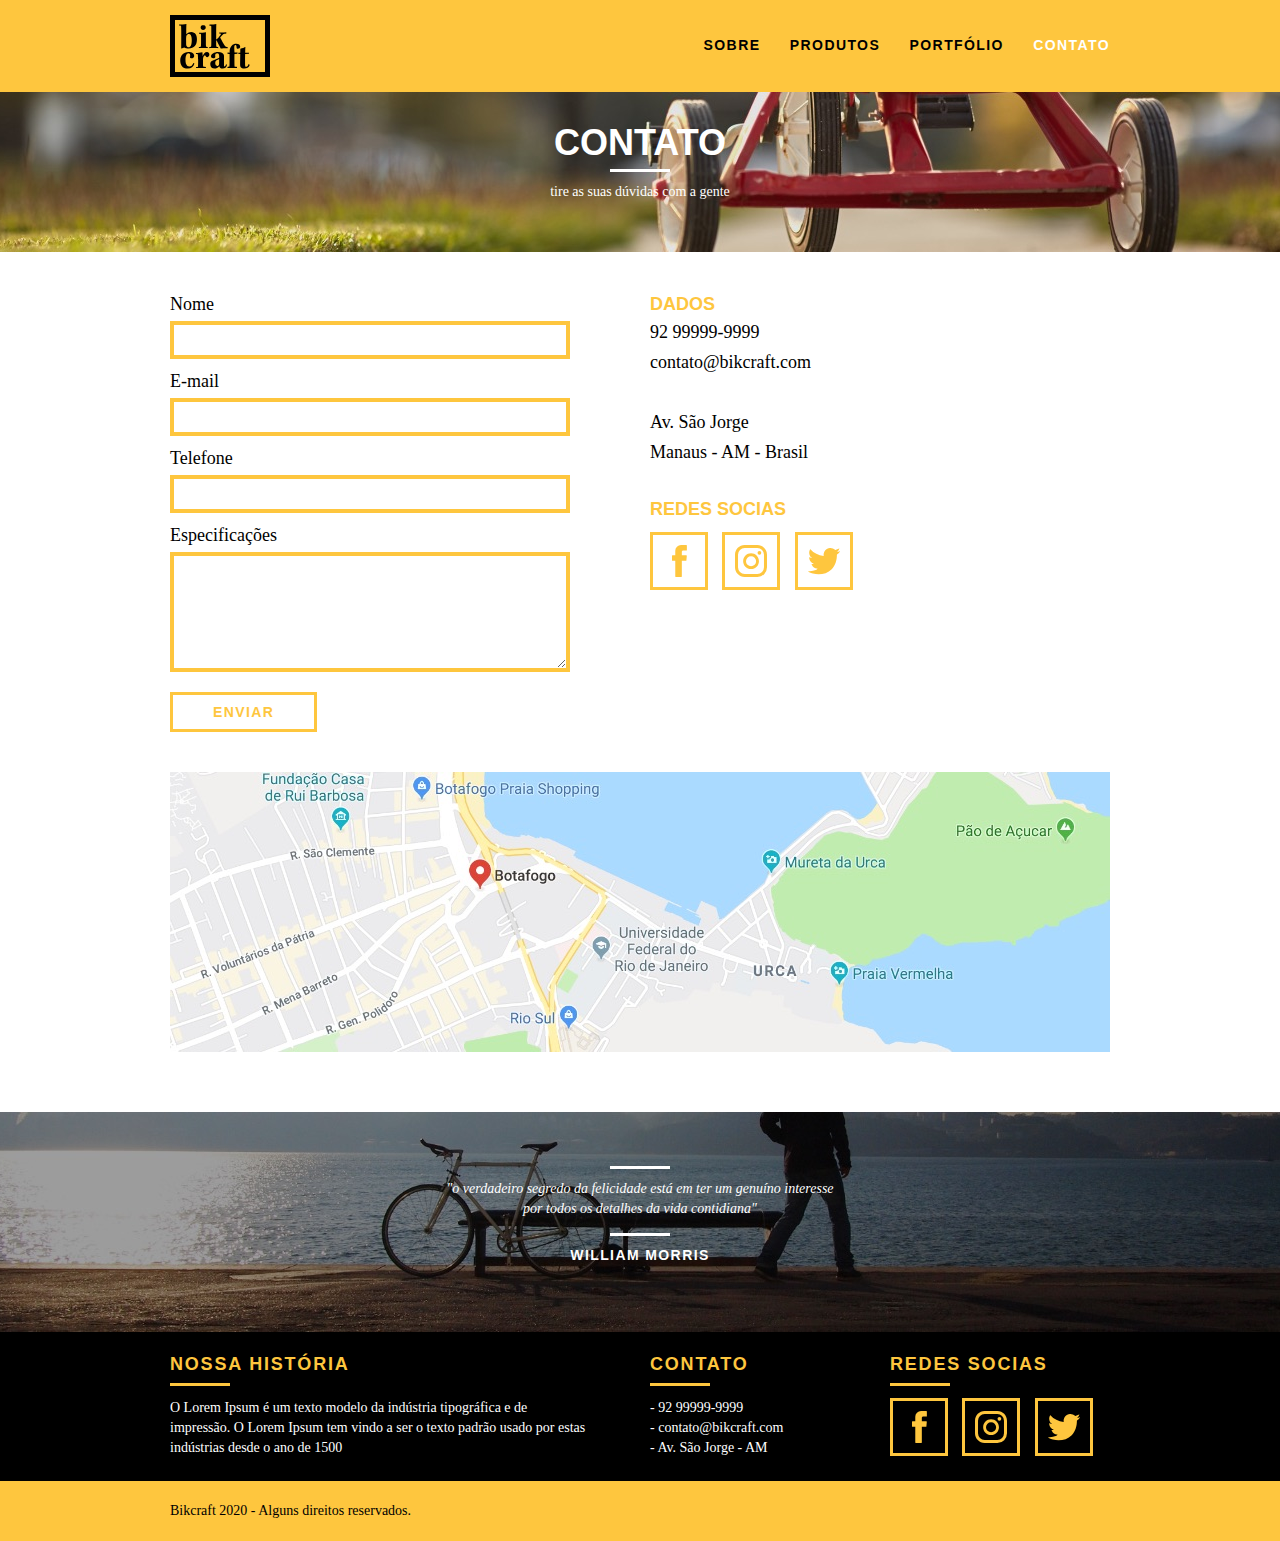
==== contato.html @ 280c5ea9 "contato" ====
<!DOCTYPE html>
<html lang="pt-br">
  <head>
    <meta charset="utf-8" />
    <link rel="stylesheet" href="css/normalize.css" />
    <link rel="stylesheet" href="css/reset.css" />
    <link rel="stylesheet" href="css/grid.css" />
    <link rel="stylesheet" href="css/style.css" />
    <link rel="stylesheet" href="css/contato.css" />
    <title>Bikcraft - Contato</title>
  </head>
  <body>
    <!-- HEADER -->
    <header class="header">
      <div class="container">
        <a href="index.html" class="grid-4">
          <img src="img/bikcraft.svg" alt="Bikcraft" />
        </a>

        <nav class="grid-12 header_menu">
          <ul>
            <li><a href="sobre.html">Sobre</a></li>
            <li><a href="produtos.html">Produtos</a></li>
            <li><a href="portfolio.html">Portfólio</a></li>
            <li><a href="contato.html" class="menu_ativo">Contato</a></li>
          </ul>
        </nav>
      </div>
    </header>

    <!-- INTRODUÇÃO -->
    <section class="introducao-interna interna_contato">
      <div class="container">
        <h1>Contato</h1>
        <p>tire as suas dúvidas com a gente</p>
      </div>
    </section>

    <!-- ORÇAMENTO -->

    <section class="contato container">
      <form id="form-orcamento" class="contato_form grid-8">
        <label for="nome">Nome</label>
        <input type="text" id="nome" />

        <label for="email">E-mail</label>
        <input type="text" id="email" />

        <label for="telefone">Telefone</label>
        <input type="text" id="telefone" />

        <label for="espec">Especificações</label>
        <textarea type="text" id="espec"></textarea>

        <button type="submit" class="btn btn-preto">Enviar</button>
      </form>

      <div class="contato_dados grid-8">
        <h3>Dados</h3>
        <span>92 99999-9999</span>
        <span>contato@bikcraft.com</span>
        <span>Av. São Jorge</span>
        <span>Manaus - AM - Brasil</span>
        <h3>Redes Socias</h3>
        <ul>
          <li>
            <a href="https://facebook.com" target="_blank">
              <img src="img/redes-sociais/facebook.svg" alt="Facebook" />
            </a>
          </li>
          <li>
            <a href="https://instagram.com" target="_blank">
              <img src="img/redes-sociais/instagram.svg" alt="Instagram" />
            </a>
          </li>
          <li>
            <a href="https://twitter.com" target="_blank">
              <img src="img/redes-sociais/twitter.svg" alt="Twitter" />
            </a>
          </li>
        </ul>
      </div>
    </section>

    <!-- MAPA -->
    <section class="container contato_mapa">
      <a href="https:google.com.br/maps" target="_blank" class="grid-16">
        <img src="img/endereco-bikcraft.jpg" alt="Endereço da Bikcraft" />
      </a>
    </section>
    <!-- QUEBRA -->

    <section class="quebra container">
      <blockquote class="quote-externo">
        <p>
          "o verdadeiro segredo da felicidade está em ter um genuíno interesse
          por todos os detalhes da vida contidiana"
        </p>
        <cite>WILLIAM MORRIS</cite>
      </blockquote>
    </section>

    <!-- FOOTER -->
    <footer>
      <div class="footer">
        <div class="container">
          <div class="grid-8 footer_historia">
            <h3>Nossa História</h3>
            <p>
              O Lorem Ipsum é um texto modelo da indústria tipográfica e de
              impressão. O Lorem Ipsum tem vindo a ser o texto padrão usado por
              estas indústrias desde o ano de 1500
            </p>
          </div>

          <div class="grid-4 footer_contato">
            <h3>Contato</h3>
            <ul>
              <li>- 92 99999-9999</li>
              <li>- contato@bikcraft.com</li>
              <li>- Av. São Jorge - AM</li>
            </ul>
          </div>

          <div class="grid-4 footer_redes">
            <h3>Redes Socias</h3>
            <ul>
              <li>
                <a href="https://facebook.com" target="_blank">
                  <img src="img/redes-sociais/facebook.svg" alt="Facebook" />
                </a>
              </li>
              <li>
                <a href="https://instagram.com" target="_blank">
                  <img src="img/redes-sociais/instagram.svg" alt="Instagram" />
                </a>
              </li>
              <li>
                <a href="https://twitter.com" target="_blank">
                  <img src="img/redes-sociais/twitter.svg" alt="Twitter" />
                </a>
              </li>
            </ul>
          </div>
        </div>
      </div>

      <!-- COPYRIHT -->
      <div class="copy">
        <div class="container">
          <p class="grid-16">Bikcraft 2020 - Alguns direitos reservados.</p>
        </div>
      </div>
    </footer>
  </body>
</html>
---- css/grid.css ----
*, *:before, *:after {
  -webkit-box-sizing: border-box; 
  -moz-box-sizing: border-box; 
  box-sizing: border-box;
}

.container {
	width: 960px;
	margin: 0 auto;
	padding: 0px;
	position: relative;
}

.container:after, .container:before {
	content: " ";
	display: table;
}

.container:after {
	clear: both;
}

.grid-1, .grid-2, .grid-3, .grid-4, .grid-5, .grid-6, .grid-7, .grid-8, .grid-9, .grid-10, .grid-11, .grid-12, .grid-13, .grid-14, .grid-15, .grid-16, .grid-1-3 {
	float: left;
	margin-left: 10px;
	margin-right: 10px;
}

.grid-1 	{width: 40px;}
.grid-2 	{width: 100px;}
.grid-3 	{width: 160px;}
.grid-4 	{width: 220px;}
.grid-5 	{width: 280px;}
.grid-6 	{width: 340px;}
.grid-7 	{width: 400px;}
.grid-8 	{width: 460px;}
.grid-9 	{width: 520px;}
.grid-10 	{width: 580px;}
.grid-11 	{width: 640px;}
.grid-12 	{width: 700px;}
.grid-13 	{width: 760px;}
.grid-14 	{width: 820px;}
.grid-15 	{width: 880px;}
.grid-16 	{width: 940px;}
.grid-1-3	{width: 300px;}
---- css/style.css ----
/* Estilos gerais */

body {
  font-family: Arial, Helvetica, sans-serif;
}

p {
  font-family: Georgia, "Times New Roman", Times, serif;
  font-size: 14px;
  line-height: 20px;
}

img {
  display: block;
}

.btn {
  border: 3px solid #fec63e;
  padding: 10px 30px;
  color: #fec63e;
  font-size: 14px;
  line-height: 20px;
  text-transform: uppercase;
  letter-spacing: 0.1em;
  font-weight: bold;
}

.btn:hover {
  color: #fff;
  border-color: #fff;
}

.btn.btn-preto:hover {
  color: #000;
  border-color: #000;
}

.subtitulo {
  font-size: 24px;
  font-weight: bold;
  line-height: 30px;
  letter-spacing: 0.1em;
  color: #000;
  text-transform: uppercase;
  text-align: center;
  margin-bottom: 40px;
}

.subtitulo:after {
  content: "";
  display: block;
  width: 60px;
  height: 3px;
  background: #000;
  margin: 8px auto;
}

.subtitulo-interno {
  font-size: 24px;
  font-weight: bold;
  line-height: 30px;
  letter-spacing: 0.1em;
  color: #000;
  text-transform: uppercase;
  margin-bottom: 20px;
}

.subtitulo-interno:after {
  content: "";
  display: block;
  width: 60px;
  height: 3px;
  background: #000;
  margin: 8px;
}

/* Header */
.header {
  position: fixed;
  top: 0;
  width: 100%;
  background: #fec63e;
  padding: 15px 0;
  z-index: 10;
}

.header_menu {
  text-align: right;
}

.header_menu ul li {
  display: inline-block;
  margin-left: 25px;
  margin-top: 20px;
}

.header_menu ul li a {
  color: #000;
  font-weight: bold;
  text-transform: uppercase;
  letter-spacing: 0.1em;
  font-size: 14px;
  line-height: 20px;
  padding: 10px 0;
}

.header_menu ul li a:hover {
  color: #fff;
}

.header_menu ul li a.menu_ativo {
  color: #fff;
}

/* Introdução */

.introducao {
  width: 100%;
  height: 380px;
  background: url("../img/bg.jpg") no-repeat center;
  background-size: cover;
  margin-top: 92px;
  text-align: center;
  padding-top: 80px;
}

.introducao h1 {
  font-size: 48px;
  color: #fff;
  font-weight: bold;
  text-transform: uppercase;
}

.quote-externo {
  max-width: 320px;
  margin: 0 auto;
  margin-bottom: 40px;
  color: #fff;
}

.quote-externo p {
  font-style: italic;
}

.quote-externo p:before,
.quote-externo p:after {
  content: "";
  display: block;
  width: 60px;
  height: 3px;
  background: #fff;
  margin: 14px auto 10px auto;
}

.quote-externo cite {
  font-style: normal;
  font-weight: bold;
  font-size: 14px;
  letter-spacing: 0.1em;
}

/*INTRODUCAO INTERNA*/

.introducao-interna {
  width: 100%;
  margin-top: 92px;
  height: 160px;
  text-align: center;
  color: #fff;
  padding-top: 30px;
}

.introducao-interna h1 {
  font-size: 36px;
  color: #fff;
  font-weight: bold;
  text-transform: uppercase;
}

.introducao-interna h1::after {
  content: "";
  display: block;
  width: 60px;
  height: 3px;
  background: #fff;
  margin: 6px auto 10px auto;
}

/*Produtos*/
.produtos {
  padding: 60px 0;
}

.produtos-lista li {
  background: #fec63e;
  text-align: center;
}

.produtos-lista li h3 {
  font-size: 18px;
  font-weight: bold;
  line-height: 25px;
  text-transform: uppercase;
  letter-spacing: 0.1em;
  margin-top: 20px;
}

.produtos-lista li h3:after {
  content: "";
  display: block;
  width: 60px;
  height: 3px;
  background: #000;
  margin: 2px auto;
}

.produtos-lista li p {
  padding: 10px 20px 20px 20px;
}

.produtos-icone {
  background: #000;
  padding: 20px;
}

.call {
  padding-top: 40px;
  text-align: center;
  clear: both;
}

.call p {
  margin-bottom: 20px;
}

/*PORTFOLIO*/
.portfolio {
  width: 100%;
  background: #000;
  padding: 40px 0;
}

.portfolio .subtitulo {
  color: #fec63e;
}

.portfolio .subtitulo:after {
  background: #fec63e;
}

.portfolio_lista li:last-child {
  margin-top: 20px;
}

.portfolio .call p {
  color: #fff;
}

/* QUALIDADE */
.qualidade {
  padding: 60px 0;
}

.qualidade_lista {
  padding-top: 20px;
  overflow: auto;  /* clear-fix */
}

.qualidade::after {
  content: "";
  width: 634px;
  height: 83px;
  display: block;
  background: url(../img/linhas.svg) no-repeat center;
  position: absolute;
  top: 209px;
  right: 162px;
  z-index: -1;
}

.qualidade img {
  margin: 0 auto;
}

.qualidade_lista li {
  text-align: center;
  padding: 0 40px;
}

.qualidade_lista li h3 {
  font-size: 18px;
  font-weight: bold;
  line-height: 25px;
  text-transform: uppercase;
  letter-spacing: 0.1em;
  margin-top: 20px;
}

.qualidade_lista li h3:after {
  content: "";
  display: block;
  width: 60px;
  height: 3px;
  background: #000;
  margin: 6px auto;
}

/* QUEBRA */

.quebra {
  width: 100%;
  height: 220px;
  background: url(../img/bg-footer.jpg) no-repeat center;
  background-size: cover;
  text-align: center;
  padding-top: 40px;
}

.quebra .quote-externo {
  max-width: 400px;
}

/* QUEBRA */

.footer {
  width: 100%;
  background: #000;
  color: #fff;
  padding: 20px 0;
}

.footer h3 {
  font-size: 18px;
  line-height: 25px;
  color: #fec63e;
  text-transform: uppercase;
  letter-spacing: .1em;
  font-weight: bold;
}

.footer h3::after {
  content: "";
  display: block;
  width: 60px;
  height: 3px;
  background: #fec63e;
  margin: 6px 0 12px 0 ;
}

.footer_historia {
  padding-right: 40px;
}

.footer_contato ul li {
  font-size: 14px;
  line-height: 20px;
  font-family: Georgia, 'Times New Roman', Times, serif;
}

.footer_redes ul li {
  display: inline-block;
  margin-right: 10px;
}

.footer_redes ul li a {
  display: block;
  border: 3px solid #fec63e;
  padding: 10px;
}

.footer_redes ul li a:hover {
  border-color:  #fff;
}

.copy {
  width: 100%;
  background: #fec63e;
  padding: 20px 0;
}
---- css/contato.css ----
.interna_contato {
  background: url("../img/bg-contato.jpg") no-repeat center;
  background-size: cover;
}

/* ORCAMENTO*/

.contato {
  padding: 40px 0;
}

.contato_form {
  padding-right: 60px;
}

.contato_form label {
  display: block;
  font-family: Georgia, "Times New Roman", Times, serif;
  font-size: 18px;
  line-height: 25px;
  margin-bottom: 4px;
}

.contato_form input {
  display: block;
  width: 100%;
  border: 4px solid #fec63e;
  background: none;
  padding: 7px 10px;
  outline: none;
  font-size: 14px;
  font-family: Georgia, "Times New Roman", Times, serif;
  margin-bottom: 10px;
}

.contato_form textarea {
  display: block;
  width: 100%;
  height: 120px;
  border: 4px solid #fec63e;
  background: none;
  padding: 7px 10px;
  outline: none;
  font-size: 14px;
  font-family: Georgia, "Times New Roman", Times, serif;
  margin-bottom: 20px;
}

.contato_form button {
  padding: 7px 40px;
  background: none;
}

.contato_dados h3 {
  font-size: 18px;
  font-weight: bold;
  text-transform: uppercase;
  color: #fec63e;
  line-height: 25px;
}

.contato_dados span {
  display: block;
  font-size: 18px;
  font-family: Georgia, "Times New Roman", Times, serif;
  line-height: 30px;
}

.contato_dados span:nth-of-type(even) {
    margin-bottom: 30px;
}

.contato_dados ul {
    margin-top: 10px;
}

.contato_dados ul li {
  display: inline-block;
  margin-right: 10px;
}

.contato_dados ul li a {
  display: block;
  border: 3px solid #fec63e;
  padding: 10px;
}

.contato_dados ul li a:hover {
  border-color: #000;
}

.contato_mapa {
    margin-bottom: 60px;
}
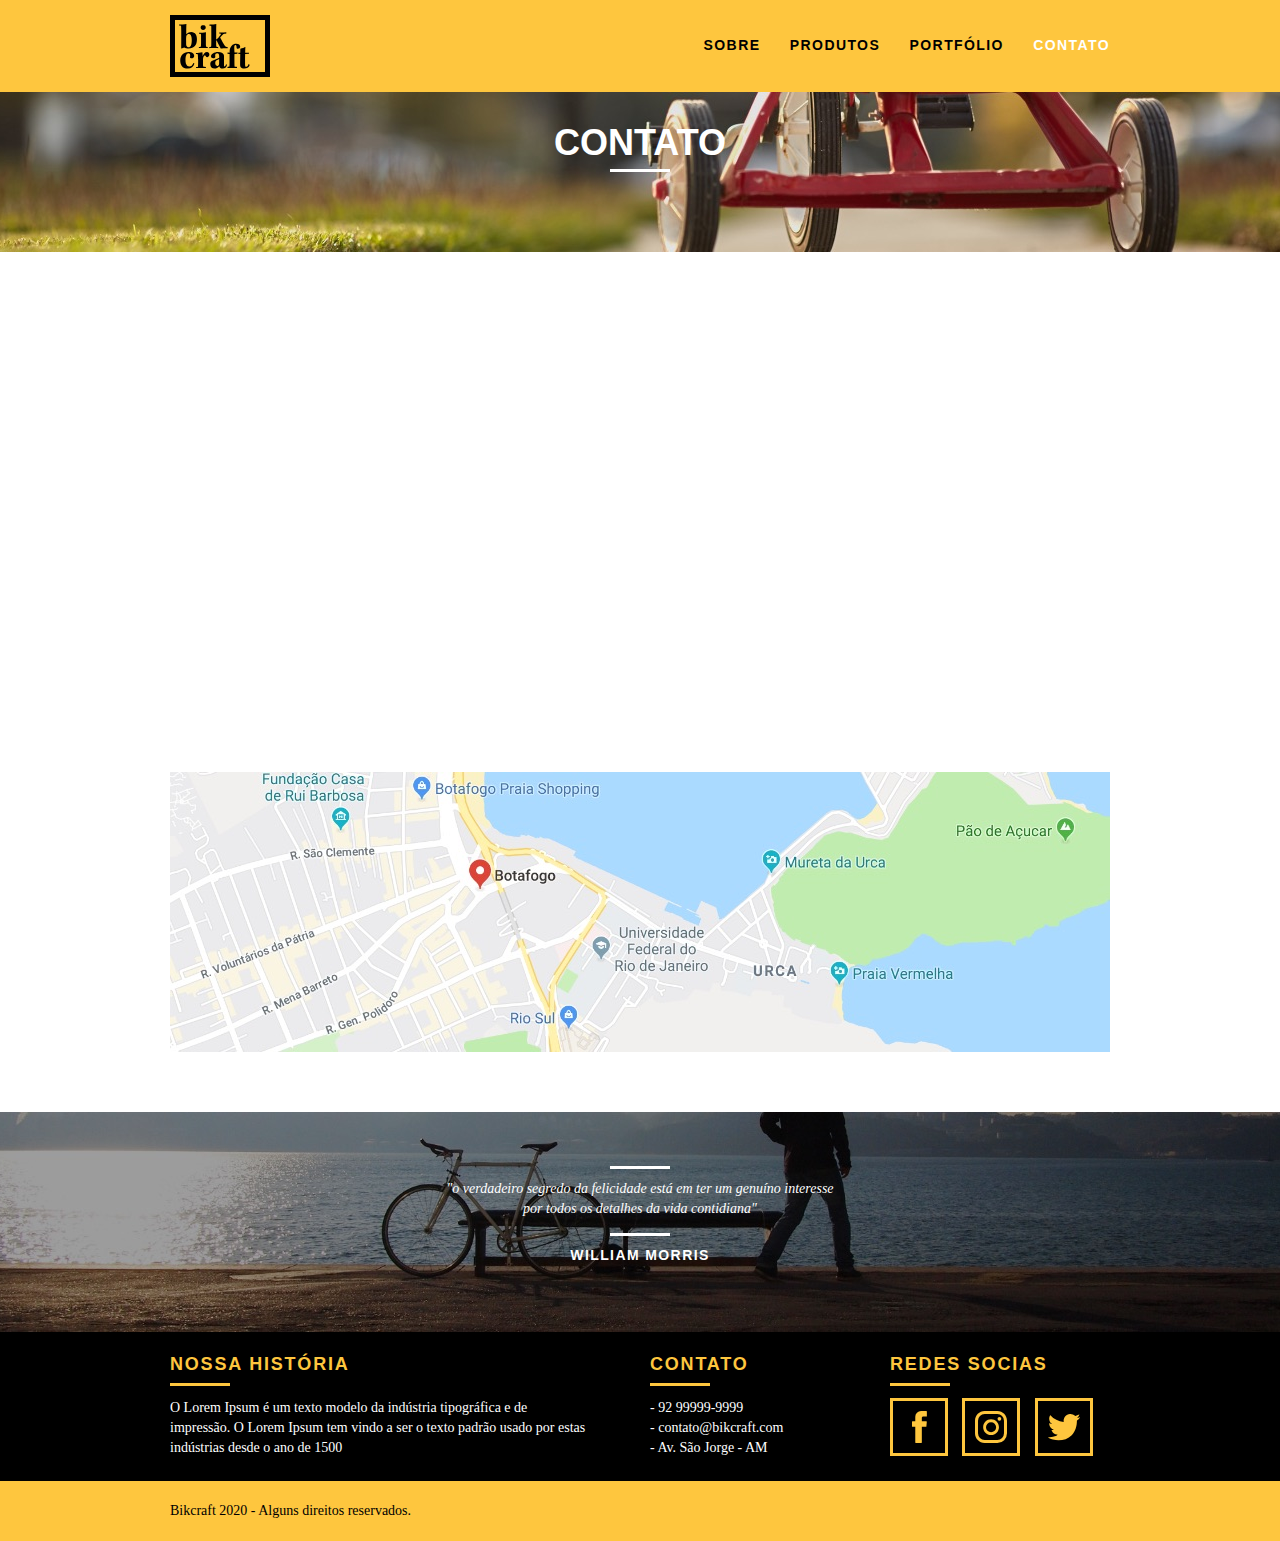
==== commit e65e5bf4: "animação" ====
--- a/contato.html
+++ b/contato.html
@@ -7,6 +7,9 @@
     <link rel="stylesheet" href="css/grid.css" />
     <link rel="stylesheet" href="css/style.css" />
     <link rel="stylesheet" href="css/contato.css" />
+    <link rel="stylesheet" href="css/responsivo.css" />
+    <script>document.documentElement.classList.add("js")</script>
+    
     <title>Bikcraft - Contato</title>
   </head>
   <body>
@@ -31,14 +34,14 @@
     <!-- INTRODUÇÃO -->
     <section class="introducao-interna interna_contato">
       <div class="container">
-        <h1>Contato</h1>
-        <p>tire as suas dúvidas com a gente</p>
+        <h1 data-anime="400" class="fadeInDown">Contato</h1>
+        <p data-anime="800" class="fadeInDown">tire as suas dúvidas com a gente</p>
       </div>
     </section>
 
     <!-- ORÇAMENTO -->
 
-    <section class="contato container">
+    <section class="contato container fadeInDown" data-anime="1200">
       <form id="form-orcamento" class="contato_form grid-8">
         <label for="nome">Nome</label>
         <input type="text" id="nome" />
@@ -152,5 +155,8 @@
         </div>
       </div>
     </footer>
+
+    <script src="./js/simple-anime.js"></script>
+    <script src="./js/script.js"></script>
   </body>
 </html>
--- a/css/grid.css
+++ b/css/grid.css
@@ -1,45 +1,184 @@
-*, *:before, *:after {
-  -webkit-box-sizing: border-box; 
-  -moz-box-sizing: border-box; 
+*,
+*:before,
+*:after {
+  -webkit-box-sizing: border-box;
+  -moz-box-sizing: border-box;
   box-sizing: border-box;
 }
 
 .container {
-	width: 960px;
-	margin: 0 auto;
-	padding: 0px;
-	position: relative;
+  width: 960px;
+  margin: 0 auto;
+  padding: 0px;
+  position: relative;
 }
 
-.container:after, .container:before {
-	content: " ";
-	display: table;
+.container:after,
+.container:before {
+  content: " ";
+  display: table;
 }
 
 .container:after {
-	clear: both;
+  clear: both;
 }
 
-.grid-1, .grid-2, .grid-3, .grid-4, .grid-5, .grid-6, .grid-7, .grid-8, .grid-9, .grid-10, .grid-11, .grid-12, .grid-13, .grid-14, .grid-15, .grid-16, .grid-1-3 {
-	float: left;
-	margin-left: 10px;
-	margin-right: 10px;
+.grid-1,
+.grid-2,
+.grid-3,
+.grid-4,
+.grid-5,
+.grid-6,
+.grid-7,
+.grid-8,
+.grid-9,
+.grid-10,
+.grid-11,
+.grid-12,
+.grid-13,
+.grid-14,
+.grid-15,
+.grid-16,
+.grid-1-3 {
+  float: left;
+  margin-left: 10px;
+  margin-right: 10px;
 }
 
-.grid-1 	{width: 40px;}
-.grid-2 	{width: 100px;}
-.grid-3 	{width: 160px;}
-.grid-4 	{width: 220px;}
-.grid-5 	{width: 280px;}
-.grid-6 	{width: 340px;}
-.grid-7 	{width: 400px;}
-.grid-8 	{width: 460px;}
-.grid-9 	{width: 520px;}
-.grid-10 	{width: 580px;}
-.grid-11 	{width: 640px;}
-.grid-12 	{width: 700px;}
-.grid-13 	{width: 760px;}
-.grid-14 	{width: 820px;}
-.grid-15 	{width: 880px;}
-.grid-16 	{width: 940px;}
-.grid-1-3	{width: 300px;}+.grid-1 {
+  width: 40px;
+}
+.grid-2 {
+  width: 100px;
+}
+.grid-3 {
+  width: 160px;
+}
+.grid-4 {
+  width: 220px;
+}
+.grid-5 {
+  width: 280px;
+}
+.grid-6 {
+  width: 340px;
+}
+.grid-7 {
+  width: 400px;
+}
+.grid-8 {
+  width: 460px;
+}
+.grid-9 {
+  width: 520px;
+}
+.grid-10 {
+  width: 580px;
+}
+.grid-11 {
+  width: 640px;
+}
+.grid-12 {
+  width: 700px;
+}
+.grid-13 {
+  width: 760px;
+}
+.grid-14 {
+  width: 820px;
+}
+.grid-15 {
+  width: 880px;
+}
+.grid-16 {
+  width: 940px;
+}
+.grid-1-3 {
+  width: 300px;
+}
+
+@media only screen and (min-width: 788px) and (max-width: 979px) {
+  .container {
+    width: 768px;
+  }
+
+  .grid-1 {
+    width: 28px;
+  }
+  .grid-2 {
+    width: 76px;
+  }
+  .grid-3 {
+    width: 124px;
+  }
+  .grid-4 {
+    width: 172px;
+  }
+  .grid-5 {
+    width: 220px;
+  }
+  .grid-6 {
+    width: 268px;
+  }
+  .grid-7 {
+    width: 316px;
+  }
+  .grid-8 {
+    width: 364px;
+  }
+  .grid-9 {
+    width: 412px;
+  }
+  .grid-10 {
+    width: 460px;
+  }
+  .grid-11 {
+    width: 508px;
+  }
+  .grid-12 {
+    width: 556px;
+  }
+  .grid-13 {
+    width: 604px;
+  }
+  .grid-14 {
+    width: 652px;
+  }
+  .grid-15 {
+    width: 700px;
+  }
+  .grid-16 {
+    width: 748px;
+  }
+  .grid-1-3 {
+    width: 236px;
+  }
+}
+
+@media only screen and (max-width: 787px) {
+  .container {
+    width: 300px;
+  }
+
+  .grid-1,
+  .grid-2,
+  .grid-3,
+  .grid-4,
+  .grid-5,
+  .grid-6,
+  .grid-7,
+  .grid-8,
+  .grid-9,
+  .grid-10,
+  .grid-11,
+  .grid-12,
+  .grid-13,
+  .grid-14,
+  .grid-15,
+  .grid-16,
+  .grid-1-3 {
+    width: 300px;
+	margin: 0 0 20px 0;
+	float: none;
+  }
+}
--- a/css/style.css
+++ b/css/style.css
@@ -12,6 +12,7 @@
 
 img {
   display: block;
+  max-width: 100%;
 }
 
 .btn {
@@ -23,6 +24,7 @@
   text-transform: uppercase;
   letter-spacing: 0.1em;
   font-weight: bold;
+  cursor: pointer;
 }
 
 .btn:hover {
@@ -196,6 +198,10 @@
   text-align: center;
 }
 
+.produtos-lista li img {
+  margin: 0 auto;
+}
+
 .produtos-lista li h3 {
   font-size: 18px;
   font-weight: bold;
@@ -263,7 +269,7 @@
 
 .qualidade_lista {
   padding-top: 20px;
-  overflow: auto;  /* clear-fix */
+  overflow: auto; /* clear-fix */
 }
 
 .qualidade::after {
@@ -334,7 +340,7 @@
   line-height: 25px;
   color: #fec63e;
   text-transform: uppercase;
-  letter-spacing: .1em;
+  letter-spacing: 0.1em;
   font-weight: bold;
 }
 
@@ -344,7 +350,7 @@
   width: 60px;
   height: 3px;
   background: #fec63e;
-  margin: 6px 0 12px 0 ;
+  margin: 6px 0 12px 0;
 }
 
 .footer_historia {
@@ -354,7 +360,7 @@
 .footer_contato ul li {
   font-size: 14px;
   line-height: 20px;
-  font-family: Georgia, 'Times New Roman', Times, serif;
+  font-family: Georgia, "Times New Roman", Times, serif;
 }
 
 .footer_redes ul li {
@@ -369,11 +375,65 @@
 }
 
 .footer_redes ul li a:hover {
-  border-color:  #fff;
+  border-color: #fff;
 }
 
 .copy {
   width: 100%;
   background: #fec63e;
   padding: 20px 0;
-}+}
+
+/* JAVASCRIPT */
+
+.js [data-slide] {
+  position: relative;
+}
+.js [data-slide] > * {
+  position: absolute;
+  top: 0px;
+  opacity: 0;
+}
+.js [data-slide] > .active {
+  position: relative;
+  opacity: 1;
+  transition: opacity 500ms;
+  z-index: 1;
+}
+
+.js [data-slide-nav] {
+  display: block;
+  text-align: center;
+  margin-top: 20px;
+}
+
+.js [data-slide-nav] button {
+  display: inline-block;
+  width: 12px;
+  height: 12px;
+  margin: 4px;
+  border: none;
+  padding: 0px;
+  border-radius: 6px;
+  text-indent: -99px;
+  overflow: hidden;
+  background: #1d1d1d;
+}
+
+.js [data-slide-nav] button.active {
+  background: #fec63e;
+}
+
+.js [data-anime] {
+  opacity: 0;
+}
+
+.js .fadeInDown {
+  transform: translate3d(0, -20px, 0);
+}
+
+.js .anime {
+  opacity: 1;
+  transform: none;
+  transition: opacity 800ms, transform 800ms;
+}
--- a/css/responsivo.css
+++ b/css/responsivo.css
@@ -0,0 +1,161 @@
+/* Estilo para tablets*/
+@media only screen and (min-width: 788px) and (max-width: 979px) {
+  /* QUALIDADE HOME*/
+  .qualidade::after {
+    right: 66px;
+  }
+
+  .qualidade_lista li {
+    padding: 0 10px;
+  }
+
+  /* FOOTER */
+
+  .footer_redes ul li a {
+    padding: 6px;
+  }
+
+  .footer_redes ul li a img {
+    width: 26px;
+    height: 26px;
+  }
+  /* PRODUTOS */
+  .produto_item h2 {
+    top: -150px;
+    margin-bottom: -56px;
+  }
+
+  .produto_icone {
+    padding: 41px 0;
+  }
+
+  .produto_info p {
+    font-size: 14px;
+    line-height: 20px;
+    height: 122px;
+    padding: 20px 30px;
+  }
+
+  .produto_info ul li {
+    width: 181px;
+  }
+}
+
+/* Estilo para smartphones*/
+@media only screen and (max-width: 787px) {
+  /* HEADER */
+  .header {
+    position: relative;
+    padding-bottom: 0px;
+  }
+
+  .header img {
+    margin: 0 auto 10px auto;
+  }
+
+  .header_menu {
+    text-align: center;
+  }
+
+  .header_menu ul li {
+    margin: 5px;
+  }
+
+  .header_menu ul li a {
+    border: 4px solid #000;
+    width: 136px;
+    display: block;
+    float: left;
+  }
+
+  .header_menu ul li a:hover {
+    border-color: #fff;
+  }
+
+  .header_menu ul li a.menu_ativo {
+    border-color: #fff;
+  }
+
+  /* INTRODUÇÃO */
+  .introducao {
+    margin-top: 0px;
+    padding-top: 40px;
+    background: url("../img/bg-mobile.jpg") no-repeat center;
+    background-size: cover;
+  }
+
+  .introducao h1 {
+    font-size: 36px;
+  }
+
+  /* INTRODUÇÃO  INTERNA*/
+
+  .introducao-interna {
+    margin-top: 0px;
+  }
+
+  /* CALL */
+
+  .call {
+    padding-top: 10px;
+  }
+
+  /* QUALIDADE HOME*/
+  .qualidade::after {
+    display: none;
+  }
+
+  /* SOBRE*/
+
+  .missao_sobre p {
+    font-size: 14px;
+    line-height: 20px;
+    padding-right: 0px;
+  }
+
+  .missao_sobre ul li {
+    font-size: 14px;
+    line-height: 25px;
+  }
+
+  /* PRODUTOS */
+  .produto_item h2 {
+    top: -100px;
+    margin-bottom: -68px;
+  }
+
+  .produto_icone {
+    padding: 41px 0;
+  }
+
+  .produto_info p {
+    font-size: 14px;
+    line-height: 20px;
+    height: auto;
+    padding: 20px 30px;
+  }
+
+  .produto_info ul li {
+    width: 149px;
+    font-size: 14px;
+    line-height: 20px;
+    padding-top: 14px;
+  }
+
+  
+/*ORÇAMENTO*/
+  .form {
+    padding-right: 0px;
+  }
+
+  .orcamento ul {
+    padding-right: 0px;
+  }
+
+  /* CONTATO*/
+  .contato_form {
+    padding-right: 0px;
+    margin-bottom: 40px;
+  }
+
+}
